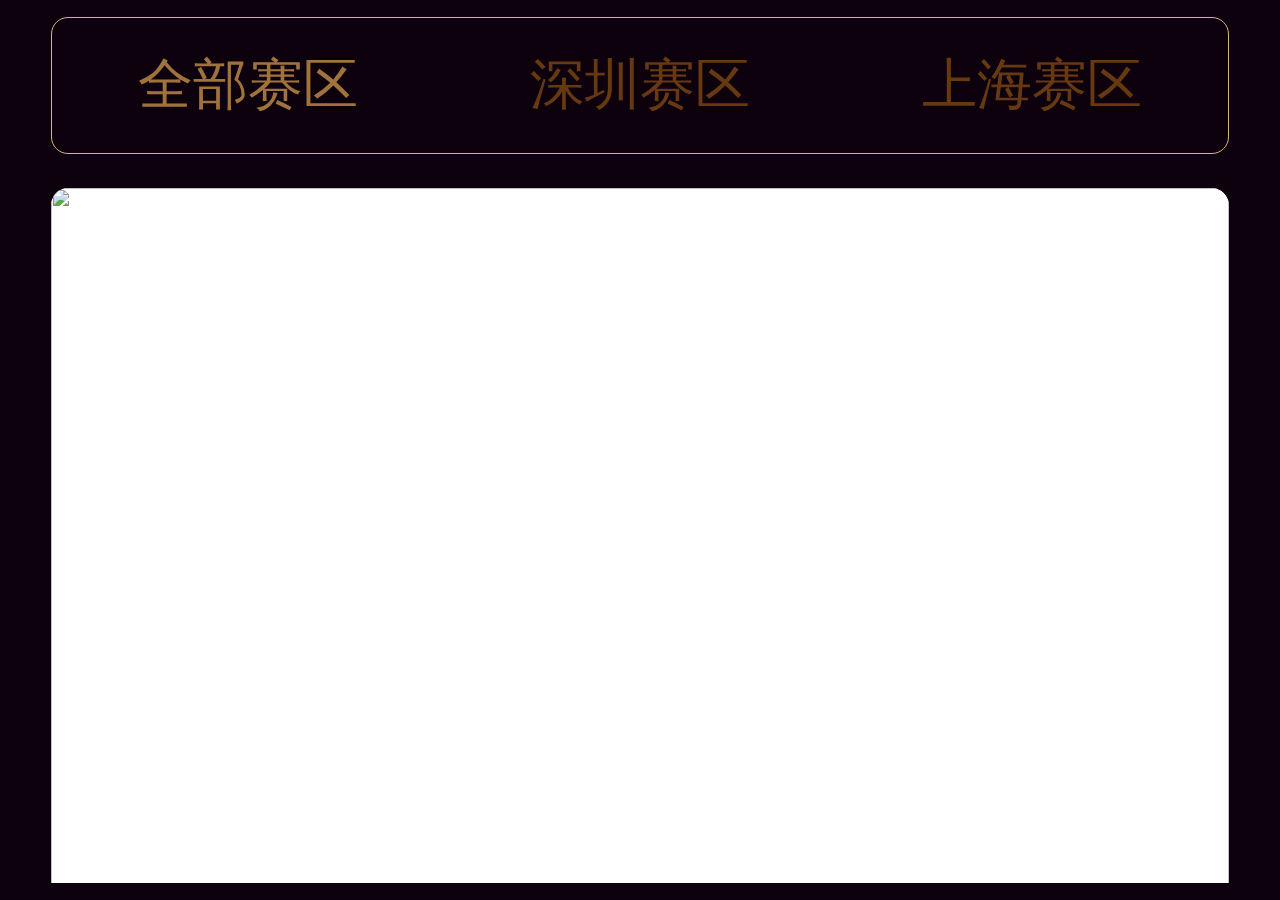
==== subpage.html @ 32ee0525 "finished subpage" ====
<!DOCTYPE html>
<html lang="en">
<head>
  <meta charset="UTF-8" name="viewport" content="width=device-width, initial-scale=1">
  <title>传音</title>
  <link rel="stylesheet" href="fonts/iconfont.css">
  <link rel="stylesheet" href="css/main.css">
</head>
<body>
  <div class="app has-tab">
    <div class="page-tab row w">
      <span class="col v-m active">全部赛区</span>
      <span class="col v-m">深圳赛区</span>
      <span class="col v-m">上海赛区</span>
    </div>
    <div class="page-content">
      <div class="content">
        <div class="view w h">
          <div class="w">
            <div class="card-wrap mt-10">
              <div class="card row">
                <div class="cover v-t col">
                  <div class="w h ht">
                    <img class="w v-t h" src="img/book-hd.png" alt="">
                  </div>
                  <div class="footer row w t-c">
                    <a href="javascript:;" class="iconfont col v-m"></a>
                    <span class="col v-m c-red">
                      <i class="iconfont icon-love love"></i>
                    </span>
                    <a href="javascript:;" class="iconfont icon-right col v-m c-yellow next"></a>
                  </div>
                </div>
                <div class="detail v-t col">
                  <div class="w h ht">
                    <img class="w v-t" src="img/detail.png" alt="">
                    <h2 class="row w">
                      <span class="col v-b t-l fs-14 c-3"><b class="fs-22 f-b mr-3">邓超</b>DengChao</span>
                      <span class="col v-b fs-12 c-9 t-r">来自<i>数字营销</i></span>
                    </h2>
                    <ul class="row w t-c info">
                      <li class="col v-m"><span class="num">180</span><em>cm</em></li>
                      <li class="col v-m"><span class="num">72</span><em>kg</em></li>
                      <li class="col v-m"><span class="num">3</span><em>司龄</em></li>
                    </ul>
                    <ul class="c-4 mt-20">
                      <li class="item"><a href="#" class="tag">水瓶座</a></li>
                      <li class="item"><a href="#" class="tag">看电影</a></li>
                      <li class="item"><a href="#" class="tag">爱唱歌</a></li>
                      <li class="item"><a href="#" class="tag">数码控</a></li>
                    </ul>
                  </div>
                  <div class="footer row w t-c">
                    <a href="javascript:;" class="iconfont icon-left col v-m c-yellow prev"></a>
                    <span class="iconfont icon-loved col v-m c-red" num="1254"></span>
                    <a href="javascript:;" class="iconfont col v-m"></a>
                  </div>
                </div>
              </div>
            </div>
            <div class="card-wrap mt-10">
              <div class="card row">
                <div class="cover v-t col">
                  <div class="w h ht">
                    <img class="w v-t h" src="img/book-hd.png" alt="">
                  </div>
                  <div class="footer row w t-c">
                    <a href="javascript:;" class="iconfont col v-m"></a>
                    <span class="col v-m c-red">
                      <i class="iconfont icon-love love"></i>
                    </span>
                    <a href="javascript:;" class="iconfont icon-right col v-m c-yellow next"></a>
                  </div>
                </div>
                <div class="detail v-t col">
                  <div class="w h ht">
                    <img class="w v-t" src="img/detail.png" alt="">
                    <h2 class="row w">
                      <span class="col v-b t-l fs-14 c-3"><b class="fs-22 f-b mr-3">邓超</b>DengChao</span>
                      <span class="col v-b fs-12 c-9 t-r">来自<i>数字营销</i></span>
                    </h2>
                    <ul class="row w t-c info">
                      <li class="col v-m"><span class="num">180</span><em>cm</em></li>
                      <li class="col v-m"><span class="num">72</span><em>kg</em></li>
                      <li class="col v-m"><span class="num">3</span><em>司龄</em></li>
                    </ul>
                    <ul class="c-4 mt-20">
                      <li class="item"><a href="#" class="tag">水瓶座</a></li>
                      <li class="item"><a href="#" class="tag">看电影</a></li>
                      <li class="item"><a href="#" class="tag">爱唱歌</a></li>
                      <li class="item"><a href="#" class="tag">数码控</a></li>
                    </ul>
                  </div>
                  <div class="footer row w t-c">
                    <a href="javascript:;" class="iconfont icon-left col v-m c-yellow prev"></a>
                    <span class="iconfont icon-loved col v-m c-red" num="1254"></span>
                    <a href="javascript:;" class="iconfont col v-m"></a>
                  </div>
                </div>
              </div>
            </div>
          </div>
        </div>
        <div class="view w h">
          <div class="card-wrap mt-10">
            <div class="card row">
              <div class="cover v-t col">
                <div class="w h ht">
                  <img class="w v-t h" src="img/book-hd.png" alt="">
                </div>
                <div class="footer row w t-c">
                  <a href="javascript:;" class="iconfont col v-m"></a>
                  <span class="col v-m c-red">
                    <i class="iconfont icon-love love"></i>
                  </span>
                  <a href="javascript:;" class="iconfont icon-right col v-m c-yellow next"></a>
                </div>
              </div>
              <div class="detail v-t col">
                <div class="w h ht">
                  <img class="w v-t" src="img/detail.png" alt="">
                  <h2 class="row w">
                    <span class="col v-b t-l fs-14 c-3"><b class="fs-22 f-b mr-3">邓超</b>DengChao</span>
                    <span class="col v-b fs-12 c-9 t-r">来自<i>数字营销</i></span>
                  </h2>
                  <ul class="row w t-c info">
                    <li class="col v-m"><span class="num">180</span><em>cm</em></li>
                    <li class="col v-m"><span class="num">72</span><em>kg</em></li>
                    <li class="col v-m"><span class="num">3</span><em>司龄</em></li>
                  </ul>
                  <ul class="c-4 mt-20">
                    <li class="item"><a href="#" class="tag">水瓶座</a></li>
                    <li class="item"><a href="#" class="tag">看电影</a></li>
                    <li class="item"><a href="#" class="tag">爱唱歌</a></li>
                    <li class="item"><a href="#" class="tag">数码控</a></li>
                  </ul>
                </div>
                <div class="footer row w t-c">
                  <a href="javascript:;" class="iconfont icon-left col v-m c-yellow prev"></a>
                  <span class="iconfont icon-loved col v-m c-red" num="1254"></span>
                  <a href="javascript:;" class="iconfont col v-m"></a>
                </div>
              </div>
            </div>
          </div>
          <div class="card-wrap mt-10">
            <div class="card row">
              <div class="cover v-t col">
                <div class="w h ht">
                  <img class="w v-t h" src="img/book-hd.png" alt="">
                </div>
                <div class="footer row w t-c">
                  <a href="javascript:;" class="iconfont col v-m"></a>
                  <span class="col v-m c-red">
                    <i class="iconfont icon-love love"></i>
                  </span>
                  <a href="javascript:;" class="iconfont icon-right col v-m c-yellow next"></a>
                </div>
              </div>
              <div class="detail v-t col">
                <div class="w h ht">
                  <img class="w v-t" src="img/detail.png" alt="">
                  <h2 class="row w">
                    <span class="col v-b t-l fs-14 c-3"><b class="fs-22 f-b mr-3">邓超</b>DengChao</span>
                    <span class="col v-b fs-12 c-9 t-r">来自<i>数字营销</i></span>
                  </h2>
                  <ul class="row w t-c info">
                    <li class="col v-m"><span class="num">180</span><em>cm</em></li>
                    <li class="col v-m"><span class="num">72</span><em>kg</em></li>
                    <li class="col v-m"><span class="num">3</span><em>司龄</em></li>
                  </ul>
                  <ul class="c-4 mt-20">
                    <li class="item"><a href="#" class="tag">水瓶座</a></li>
                    <li class="item"><a href="#" class="tag">看电影</a></li>
                    <li class="item"><a href="#" class="tag">爱唱歌</a></li>
                    <li class="item"><a href="#" class="tag">数码控</a></li>
                  </ul>
                </div>
                <div class="footer row w t-c">
                  <a href="javascript:;" class="iconfont icon-left col v-m c-yellow prev"></a>
                  <span class="iconfont icon-loved col v-m c-red" num="1254"></span>
                  <a href="javascript:;" class="iconfont col v-m"></a>
                </div>
              </div>
            </div>
          </div>
        </div>
        <div class="view w h">
          <div class="card-wrap mt-10">
            <div class="card row">
              <div class="cover v-t col">
                <div class="w h ht">
                  <img class="w v-t h" src="img/book-hd.png" alt="">
                </div>
                <div class="footer row w t-c">
                  <a href="javascript:;" class="iconfont col v-m"></a>
                  <span class="col v-m c-red">
                    <i class="iconfont icon-love love"></i>
                  </span>
                  <a href="javascript:;" class="iconfont icon-right col v-m c-yellow next"></a>
                </div>
              </div>
              <div class="detail v-t col">
                <div class="w h ht">
                  <img class="w v-t" src="img/detail.png" alt="">
                  <h2 class="row w">
                    <span class="col v-b t-l fs-14 c-3"><b class="fs-22 f-b mr-3">邓超</b>DengChao</span>
                    <span class="col v-b fs-12 c-9 t-r">来自<i>数字营销</i></span>
                  </h2>
                  <ul class="row w t-c info">
                    <li class="col v-m"><span class="num">180</span><em>cm</em></li>
                    <li class="col v-m"><span class="num">72</span><em>kg</em></li>
                    <li class="col v-m"><span class="num">3</span><em>司龄</em></li>
                  </ul>
                  <ul class="c-4 mt-20">
                    <li class="item"><a href="#" class="tag">水瓶座</a></li>
                    <li class="item"><a href="#" class="tag">看电影</a></li>
                    <li class="item"><a href="#" class="tag">爱唱歌</a></li>
                    <li class="item"><a href="#" class="tag">数码控</a></li>
                  </ul>
                </div>
                <div class="footer row w t-c">
                  <a href="javascript:;" class="iconfont icon-left col v-m c-yellow prev"></a>
                  <span class="iconfont icon-loved col v-m c-red" num="1254"></span>
                  <a href="javascript:;" class="iconfont col v-m"></a>
                </div>
              </div>
            </div>
          </div>
          <div class="card-wrap mt-10">
            <div class="card row">
              <div class="cover v-t col">
                <div class="w h ht">
                  <img class="w v-t h" src="img/book-hd.png" alt="">
                </div>
                <div class="footer row w t-c">
                  <a href="javascript:;" class="iconfont col v-m"></a>
                  <span class="col v-m c-red">
                    <i class="iconfont icon-love love"></i>
                  </span>
                  <a href="javascript:;" class="iconfont icon-right col v-m c-yellow next"></a>
                </div>
              </div>
              <div class="detail v-t col">
                <div class="w h ht">
                  <img class="w v-t" src="img/detail.png" alt="">
                  <h2 class="row w">
                    <span class="col v-b t-l fs-14 c-3"><b class="fs-22 f-b mr-3">邓超</b>DengChao</span>
                    <span class="col v-b fs-12 c-9 t-r">来自<i>数字营销</i></span>
                  </h2>
                  <ul class="row w t-c info">
                    <li class="col v-m"><span class="num">180</span><em>cm</em></li>
                    <li class="col v-m"><span class="num">72</span><em>kg</em></li>
                    <li class="col v-m"><span class="num">3</span><em>司龄</em></li>
                  </ul>
                  <ul class="c-4 mt-20">
                    <li class="item"><a href="#" class="tag">水瓶座</a></li>
                    <li class="item"><a href="#" class="tag">看电影</a></li>
                    <li class="item"><a href="#" class="tag">爱唱歌</a></li>
                    <li class="item"><a href="#" class="tag">数码控</a></li>
                  </ul>
                </div>
                <div class="footer row w t-c">
                  <a href="javascript:;" class="iconfont icon-left col v-m c-yellow prev"></a>
                  <span class="iconfont icon-loved col v-m c-red" num="1254"></span>
                  <a href="javascript:;" class="iconfont col v-m"></a>
                </div>
              </div>
            </div>
          </div>
          <div class="card-wrap mt-10">
            <div class="card row">
              <div class="cover v-t col">
                <div class="w h ht">
                  <img class="w v-t h" src="img/book-hd.png" alt="">
                </div>
                <div class="footer row w t-c">
                  <a href="javascript:;" class="iconfont col v-m"></a>
                  <span class="col v-m c-red">
                    <i class="iconfont icon-love love"></i>
                  </span>
                  <a href="javascript:;" class="iconfont icon-right col v-m c-yellow next"></a>
                </div>
              </div>
              <div class="detail v-t col">
                <div class="w h ht">
                  <img class="w v-t" src="img/detail.png" alt="">
                  <h2 class="row w">
                    <span class="col v-b t-l fs-14 c-3"><b class="fs-22 f-b mr-3">邓超</b>DengChao</span>
                    <span class="col v-b fs-12 c-9 t-r">来自<i>数字营销</i></span>
                  </h2>
                  <ul class="row w t-c info">
                    <li class="col v-m"><span class="num">180</span><em>cm</em></li>
                    <li class="col v-m"><span class="num">72</span><em>kg</em></li>
                    <li class="col v-m"><span class="num">3</span><em>司龄</em></li>
                  </ul>
                  <ul class="c-4 mt-20">
                    <li class="item"><a href="#" class="tag">水瓶座</a></li>
                    <li class="item"><a href="#" class="tag">看电影</a></li>
                    <li class="item"><a href="#" class="tag">爱唱歌</a></li>
                    <li class="item"><a href="#" class="tag">数码控</a></li>
                  </ul>
                </div>
                <div class="footer row w t-c">
                  <a href="javascript:;" class="iconfont icon-left col v-m c-yellow prev"></a>
                  <span class="iconfont icon-loved col v-m c-red" num="1254"></span>
                  <a href="javascript:;" class="iconfont col v-m"></a>
                </div>
              </div>
            </div>
          </div>
        </div>
      </div>
    </div>
  </div>
  <script src="js/zepto.min.js"></script>
  <script>
    // (function(){
    //   var width=$(".view").width();
    //   $(".cover,.detail").width(width)
    // })()
    /*切换详情*/
    ;(function(){
      $(".card-wrap").find(".next").click(function(){
        var parent=$(this).parents(".card-wrap");
        parent.addClass("next");
        parent.find(".prev").click(function(){
          parent.removeClass("next")
        })
      })
    })()
    /*关注*/
    ;(function(){
      $(".love").click(function(){
        $(this).toggleClass("icon-loved")
      })
    })()
    /*tab切换*/
    ;(function(i){
      var index=i;
      var tab=$(".page-tab");
      init();
      function init(){
        var width=tab.width();
        $(".content").width(width*tab.children().length)
        $(".content .view").width(width);
        move(index)
      }
      tab.children().click(function(){
        var i=$(this).index();
        move(i)
      })
      function move(index){
        tab.children().eq(index).addClass("active").siblings().removeClass("active");
        $(".content").css("margin-left",-index*tab.width());
      }
    })(0)
    /*单页面滚到最底部，去掉底部阴影*/
    // ;(function(){
    //   $(".view").scroll(function(ev){
    //     console.log($(this).scrollTop(),$(this).height(),$(this).children().height());
    //     if($(this).children(".w").height()-($(this).scrollTop()+$(this).height())<=20){
    //     }
    //   })
    // })()
  </script>
</body>
</html>
---- css/main.css ----
html,body{height:100%;margin:0;background:#0D010E;}
.index{background:url(../img/bg-hd.png) no-repeat center top;background-size:contain;}
a{-webkit-tap-highlight-color:rgba(0,0,0,0);text-decoration:none;}
ul{padding:0;margin:0;}
h1,h2,h3,h4,b{font-weight:normal;}
i{font-style:normal;}
html{font-size:calc(100vw/37.5);}/*iphone 6*/
body,input{font-family:microsoft yahei,Helvetica;}
input:focus{outline:none;}
*{box-sizing:border-box;}
table{table-layout: fixed;border-spacing: 0;border-collapse: collapse;}
.row{display:table;table-layout: fixed;}
.col{display:table-cell;}
.w{width:100%;}.h{height:100%;}
.v-t{vertical-align:top;}.v-m{vertical-align: middle;}.v-b{vertical-align: bottom;}
.t-c{text-align:center;}.t-r{text-align:right;}
.c-yellow{color:#D5B67D;}.c-red{color:#D40001;}.c-9{color:#999;}.c-3{color:#333;}
.f-b{font-weight:bold;}
.fs-12{font-size:1.2rem;}.fs-14{font-size:1.4rem;}.fs-22{font-size:2.2rem;}
.mt-20{margin-top:2rem;}.mt-10{margin-top:1rem;}.mr-3{margin-right:0.3rem;}
.plr-20{padding-left:2rem;padding-right:2rem;}
.app{width:100%;height:100%;overflow:hidden;position:relative;}
.page-content{height:100%;width:100%;overflow:hidden;}
.app .content{height:100%;font-size:0;transition:0.3s;}
.view{overflow:auto;display:inline-block;}
.view.more:after{content:"";display:inline-block;width:100%;height:4rem;position:fixed;bottom:0;left:0;background:-webkit-linear-gradient(top,rgba(255,255,255,0),rgba(0,0,0,0.4))}
.has-tab{padding:5rem 1.5rem 0 1.5rem;}
.index .app{background-size:contain;background:url(../img/bg-b.png) no-repeat center bottom;}
.login{padding:4rem 2rem;}
.panel{border-radius:0.5rem;background:rgba(255,255,255,0.15);padding:0 0.5rem;}
.panel .col{padding:0.5rem 0;}
.panel .row:first-child{border-bottom:1px solid rgba(255,255,255,0.15);}
.panel .iconfont{width:20%;text-align:center;font-size:2rem;}
.input{width:100%;background:none;border:none;border-radius:0.5rem;font-size:1.6rem;padding:0.5rem 1rem;color:#D5B67D;}
.input::-webkit-input-placeholder{color:#666;}
.btn{display:inline-block;font-size:1.8rem;padding:0.8rem 3rem;text-align:center;}
.btn:active{background:rgba(255,255,255,0.1);}
.login .btn{border:1px solid #D5B67D;border-radius:0.5rem;color:#D5B67D;}
.link{font-size:1.2rem;color:rgba(255,255,255,0.6);}
.pop-wrap{position:fixed;top:-100%;left:0;width:100%;padding:2rem;transition:0.3s;}
.pop{padding:2rem 1rem;border:1px solid rgba(255,255,255,0.2);background:rgba(0,0,0,0.4);border-radius:0.5rem;font-size:1.4rem;color:#fff;position:relative;}
.pop h2{font-weight:normal;font-size:2rem;margin:0;text-align:center;color:#D5B67D;}
.pop p{margin:0.5rem 0;line-height:1.5;padding:0 1rem;}
.pop .close{position:absolute;right:1rem;top:1rem;font-size:1.8rem;color:#D5B67D;}
.show-pop .pop-wrap{top:0;}
.page-tab{height:4rem;border:1px solid #D5B67D;border-radius:0.5rem;text-align:center;font-size:1.6rem;color:#673910;margin-top:-4.5rem;}
.page-tab .active{color:#A0733D;}
.card-wrap{width:100%;overflow:hidden;border-radius:0.5rem;}
.card-wrap.next .card{margin-left:-100%;}
.card{width:200%;font-size:0;display:inline-block;transition:0.3s;}
.cover,.detail{border-radius:0.5rem;width:50%;height:100%;background:#fff;font-size:1.2rem;}
.detail .ht{padding:1rem;}
.card-wrap .footer{height:5rem;background:#fff;border-top:1px solid #B2B2B2;}
.footer .iconfont{font-size:2rem;position:relative;transition:0.3s;}
.footer .iconfont:after{content:attr(num);position:absolute;font-size:1.6rem;color:#666;font-family:"方正兰亭超细黑简体";top:50%;margin-top:-0.8rem;}
.footer a:active{background:rgba(0,0,0,0.1)}
.footer a{width:4rem;transition:0.3s;}
.ht{height:34rem;}
.info{height:6rem;margin:0;}
.info .col{border-left:1px solid #D4D4D4;width:33.3%;font-size:4rem;}
.info .col em{font-size:1.2rem;font-style:normal;color:#999;margin-left:0.3rem;}
.info .col:first-child{border-left:none;}
.num{font-family:"方正兰亭超细黑简体";}
.tag{display:inline-block;font-size:1.6rem;padding:0 0.8rem;background:#E6E6E6;border-radius:0.5rem;border:1px solid #ccc;color:#333;height:2.6rem;line-height:2.4rem;}
.tag:active{color:#D5B67D;}
.c-4{display:block;margin-left: -0.5rem;margin-right:-0.5rem;font-size:0;}
.c-4 .item{width:25%;text-align:center;padding:0 0.5rem;display:inline-block;}

@font-face {
    font-family: "方正兰亭超细黑简体";
    src: url("../fonts/fzltxh.eot"); /* IE9 */
    src: url("../fonts/fzltxh.eot?#iefix") format("embedded-opentype"), /* IE6-IE8 */
    
    url("../fonts/fzltxh.woff") format("woff"), /* chrome、firefox */
    url("../fonts/fzltxh.ttf") format("truetype"), /* chrome、firefox、opera、Safari, Android, iOS 4.2+ */
    
    url("../fonts/fzltxh.svg#方正兰亭超细黑简体") format("svg"); /* iOS 4.1- */
    font-style: normal;
    font-weight: normal;
}
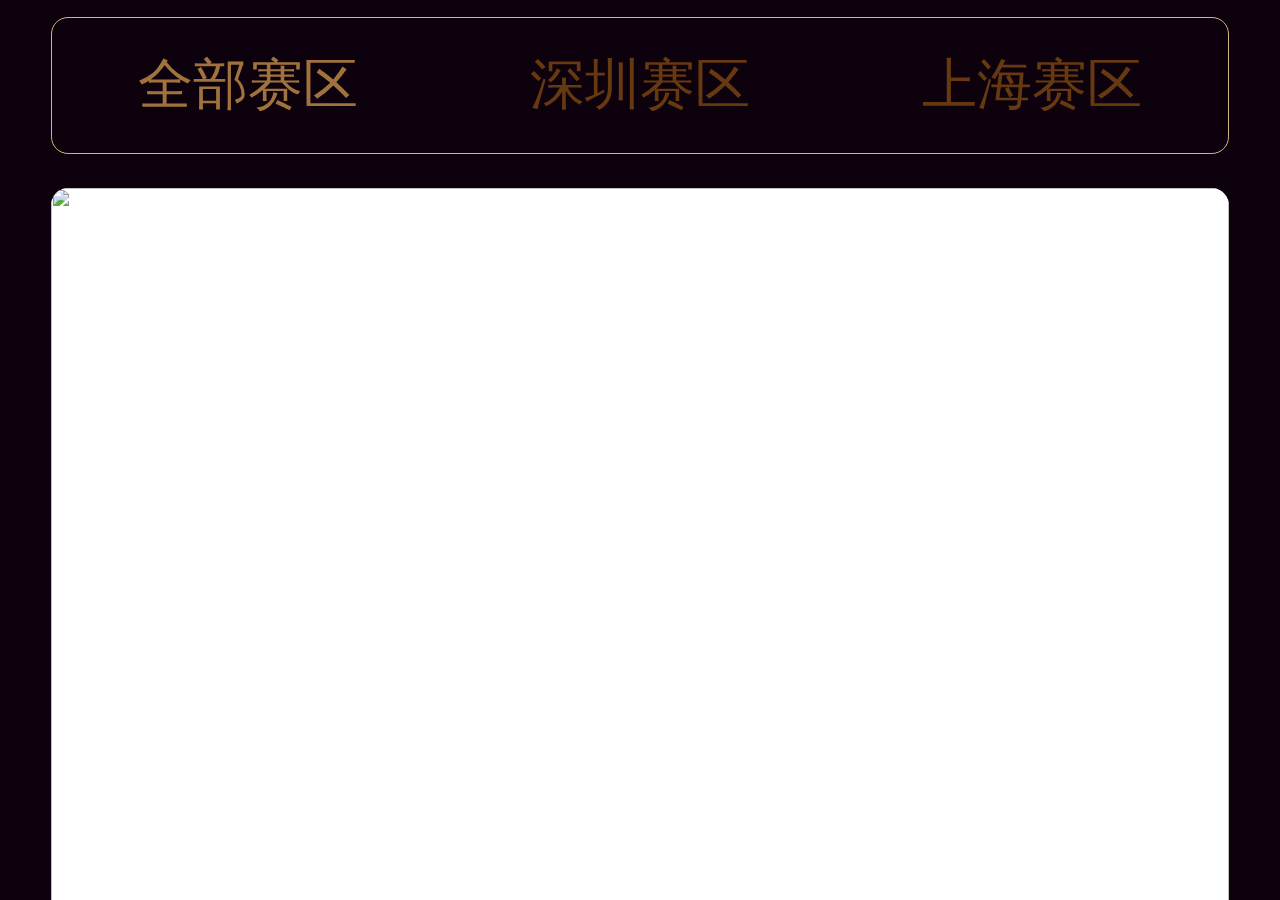
==== commit 4cd00c0a: "修改" ====
--- a/subpage.html
+++ b/subpage.html
@@ -17,7 +17,7 @@
       <div class="content">
         <div class="view w h">
           <div class="w">
-            <div class="card-wrap mt-10">
+            <div class="card-wrap">
               <div class="card row">
                 <div class="cover v-t col">
                   <div class="w h ht">
@@ -33,7 +33,12 @@
                 </div>
                 <div class="detail v-t col">
                   <div class="w h ht">
-                    <img class="w v-t" src="img/detail.png" alt="">
+                    <div class="row w video">
+                      <div class="col v-m" type="高清">
+                        <a href="javascript:;" class="iconfont icon-play"></a>
+                        <img class="w" src="img/detail.png" alt="">
+                      </div>
+                    </div>
                     <h2 class="row w">
                       <span class="col v-b t-l fs-14 c-3"><b class="fs-22 f-b mr-3">邓超</b>DengChao</span>
                       <span class="col v-b fs-12 c-9 t-r">来自<i>数字营销</i></span>
@@ -58,7 +63,7 @@
                 </div>
               </div>
             </div>
-            <div class="card-wrap mt-10">
+            <div class="card-wrap">
               <div class="card row">
                 <div class="cover v-t col">
                   <div class="w h ht">
@@ -74,7 +79,12 @@
                 </div>
                 <div class="detail v-t col">
                   <div class="w h ht">
-                    <img class="w v-t" src="img/detail.png" alt="">
+                    <div class="row w video">
+                      <div class="col v-m" type="高清">
+                        <a href="javascript:;" class="iconfont icon-play"></a>
+                        <img class="w" src="img/detail.png" alt="">
+                      </div>
+                    </div>
                     <h2 class="row w">
                       <span class="col v-b t-l fs-14 c-3"><b class="fs-22 f-b mr-3">邓超</b>DengChao</span>
                       <span class="col v-b fs-12 c-9 t-r">来自<i>数字营销</i></span>
@@ -102,7 +112,7 @@
           </div>
         </div>
         <div class="view w h">
-          <div class="card-wrap mt-10">
+          <div class="card-wrap">
             <div class="card row">
               <div class="cover v-t col">
                 <div class="w h ht">
@@ -118,7 +128,12 @@
               </div>
               <div class="detail v-t col">
                 <div class="w h ht">
-                  <img class="w v-t" src="img/detail.png" alt="">
+                  <div class="row w video">
+                    <div class="col v-m" type="高清">
+                      <a href="javascript:;" class="iconfont icon-play"></a>
+                      <img class="w" src="img/detail.png" alt="">
+                    </div>
+                  </div>
                   <h2 class="row w">
                     <span class="col v-b t-l fs-14 c-3"><b class="fs-22 f-b mr-3">邓超</b>DengChao</span>
                     <span class="col v-b fs-12 c-9 t-r">来自<i>数字营销</i></span>
@@ -143,7 +158,7 @@
               </div>
             </div>
           </div>
-          <div class="card-wrap mt-10">
+          <div class="card-wrap">
             <div class="card row">
               <div class="cover v-t col">
                 <div class="w h ht">
@@ -159,7 +174,12 @@
               </div>
               <div class="detail v-t col">
                 <div class="w h ht">
-                  <img class="w v-t" src="img/detail.png" alt="">
+                  <div class="row w video">
+                    <div class="col v-m" type="高清">
+                      <a href="javascript:;" class="iconfont icon-play"></a>
+                      <img class="w" src="img/detail.png" alt="">
+                    </div>
+                  </div>
                   <h2 class="row w">
                     <span class="col v-b t-l fs-14 c-3"><b class="fs-22 f-b mr-3">邓超</b>DengChao</span>
                     <span class="col v-b fs-12 c-9 t-r">来自<i>数字营销</i></span>
@@ -186,7 +206,7 @@
           </div>
         </div>
         <div class="view w h">
-          <div class="card-wrap mt-10">
+          <div class="card-wrap">
             <div class="card row">
               <div class="cover v-t col">
                 <div class="w h ht">
@@ -202,7 +222,12 @@
               </div>
               <div class="detail v-t col">
                 <div class="w h ht">
-                  <img class="w v-t" src="img/detail.png" alt="">
+                  <div class="row w video">
+                    <div class="col v-m" type="高清">
+                      <a href="javascript:;" class="iconfont icon-play"></a>
+                      <img class="w" src="img/detail.png" alt="">
+                    </div>
+                  </div>
                   <h2 class="row w">
                     <span class="col v-b t-l fs-14 c-3"><b class="fs-22 f-b mr-3">邓超</b>DengChao</span>
                     <span class="col v-b fs-12 c-9 t-r">来自<i>数字营销</i></span>
@@ -227,7 +252,7 @@
               </div>
             </div>
           </div>
-          <div class="card-wrap mt-10">
+          <div class="card-wrap">
             <div class="card row">
               <div class="cover v-t col">
                 <div class="w h ht">
@@ -243,7 +268,12 @@
               </div>
               <div class="detail v-t col">
                 <div class="w h ht">
-                  <img class="w v-t" src="img/detail.png" alt="">
+                  <div class="row w video">
+                    <div class="col v-m" type="高清">
+                      <a href="javascript:;" class="iconfont icon-play"></a>
+                      <img class="w" src="img/detail.png" alt="">
+                    </div>
+                  </div>
                   <h2 class="row w">
                     <span class="col v-b t-l fs-14 c-3"><b class="fs-22 f-b mr-3">邓超</b>DengChao</span>
                     <span class="col v-b fs-12 c-9 t-r">来自<i>数字营销</i></span>
@@ -268,7 +298,7 @@
               </div>
             </div>
           </div>
-          <div class="card-wrap mt-10">
+          <div class="card-wrap">
             <div class="card row">
               <div class="cover v-t col">
                 <div class="w h ht">
@@ -284,7 +314,12 @@
               </div>
               <div class="detail v-t col">
                 <div class="w h ht">
-                  <img class="w v-t" src="img/detail.png" alt="">
+                  <div class="row w video">
+                    <div class="col v-m" type="高清">
+                      <a href="javascript:;" class="iconfont icon-play"></a>
+                      <img class="w" src="img/detail.png" alt="">
+                    </div>
+                  </div>
                   <h2 class="row w">
                     <span class="col v-b t-l fs-14 c-3"><b class="fs-22 f-b mr-3">邓超</b>DengChao</span>
                     <span class="col v-b fs-12 c-9 t-r">来自<i>数字营销</i></span>
--- a/fonts/iconfont.css
+++ b/fonts/iconfont.css
@@ -0,0 +1,35 @@
+
+@font-face {font-family: "iconfont";
+  src: url('iconfont.eot?t=1480827108157'); /* IE9*/
+  src: url('iconfont.eot?t=1480827108157#iefix') format('embedded-opentype'), /* IE6-IE8 */
+  url('iconfont.woff?t=1480827108157') format('woff'), /* chrome, firefox */
+  url('iconfont.ttf?t=1480827108157') format('truetype'), /* chrome, firefox, opera, Safari, Android, iOS 4.2+*/
+  url('iconfont.svg?t=1480827108157#iconfont') format('svg'); /* iOS 4.1- */
+}
+
+.iconfont {
+  font-family:"iconfont" !important;
+  font-size:16px;
+  font-style:normal;
+  -webkit-font-smoothing: antialiased;
+  -webkit-text-stroke-width: 0.2px;
+  -moz-osx-font-smoothing: grayscale;
+}
+
+.icon-play:before { content: "\e609"; }
+
+.icon-close:before { content: "\e827"; }
+
+.icon-name:before { content: "\e828"; }
+
+.icon-left:before { content: "\e829"; }
+
+.icon-love:before { content: "\e82a"; }
+
+.icon-right:before { content: "\e82b"; }
+
+.icon-loved:before { content: "\e82c"; }
+
+.icon-user:before { content: "\e82d"; }
+
+.icon-stop:before { content: "\e6d2"; }--- a/css/main.css
+++ b/css/main.css
@@ -43,9 +43,9 @@
 .pop p{margin:0.5rem 0;line-height:1.5;padding:0 1rem;}
 .pop .close{position:absolute;right:1rem;top:1rem;font-size:1.8rem;color:#D5B67D;}
 .show-pop .pop-wrap{top:0;}
-.page-tab{height:4rem;border:1px solid #D5B67D;border-radius:0.5rem;text-align:center;font-size:1.6rem;color:#673910;margin-top:-4.5rem;}
+.page-tab{height:4rem;border:1px solid #D5B67D;border-radius:0.5rem;text-align:center;font-size:1.6rem;color:#673910;margin-top:-4.5rem;margin-bottom:0.5rem;}
 .page-tab .active{color:#A0733D;}
-.card-wrap{width:100%;overflow:hidden;border-radius:0.5rem;}
+.card-wrap{width:100%;overflow:hidden;border-radius:0.5rem;margin:0.5rem 0 1rem 0;}
 .card-wrap.next .card{margin-left:-100%;}
 .card{width:200%;font-size:0;display:inline-block;transition:0.3s;}
 .cover,.detail{border-radius:0.5rem;width:50%;height:100%;background:#fff;font-size:1.2rem;}
@@ -65,6 +65,9 @@
 .tag:active{color:#D5B67D;}
 .c-4{display:block;margin-left: -0.5rem;margin-right:-0.5rem;font-size:0;}
 .c-4 .item{width:25%;text-align:center;padding:0 0.5rem;display:inline-block;}
+.video .col{position:relative;}
+.video .col:after{content:attr(type);position:absolute;top:0;right:0;z-index:10;background:#4800CA;padding:0.5rem 0.8rem;color:#fff;font-size:1.4rem;}
+.video .iconfont{position:absolute;top:50%;left:50%;font-size:6rem;color:rgba(255,255,255,0.6);margin-top:-3rem;margin-left:-2rem;}
 
 @font-face {
     font-family: "方正兰亭超细黑简体";
@@ -77,4 +80,21 @@
     url("../fonts/fzltxh.svg#方正兰亭超细黑简体") format("svg"); /* iOS 4.1- */
     font-style: normal;
     font-weight: normal;
+}
+/*iphone6 plus*/
+@media screen and (max-width:414px){
+  html{font-size:calc(100vw/41.1)}
+  .ht{height:36rem;}
+}
+/*iphone5*/
+@media screen and (max-width:320px){
+  html{font-size:calc(100vw/32)}
+  .pop-wrap{padding:0.5rem;}
+  .login{padding:2rem;}
+  .pop{padding:1rem;}
+  .pop p{line-height:1.2;}
+  .ht{height:32rem;}
+  .has-tab{padding:5rem 0.5rem 0 0.5rem;}
+  .tag{font-size:1.2rem;}
+  .info .col{font-size:3rem;}
 }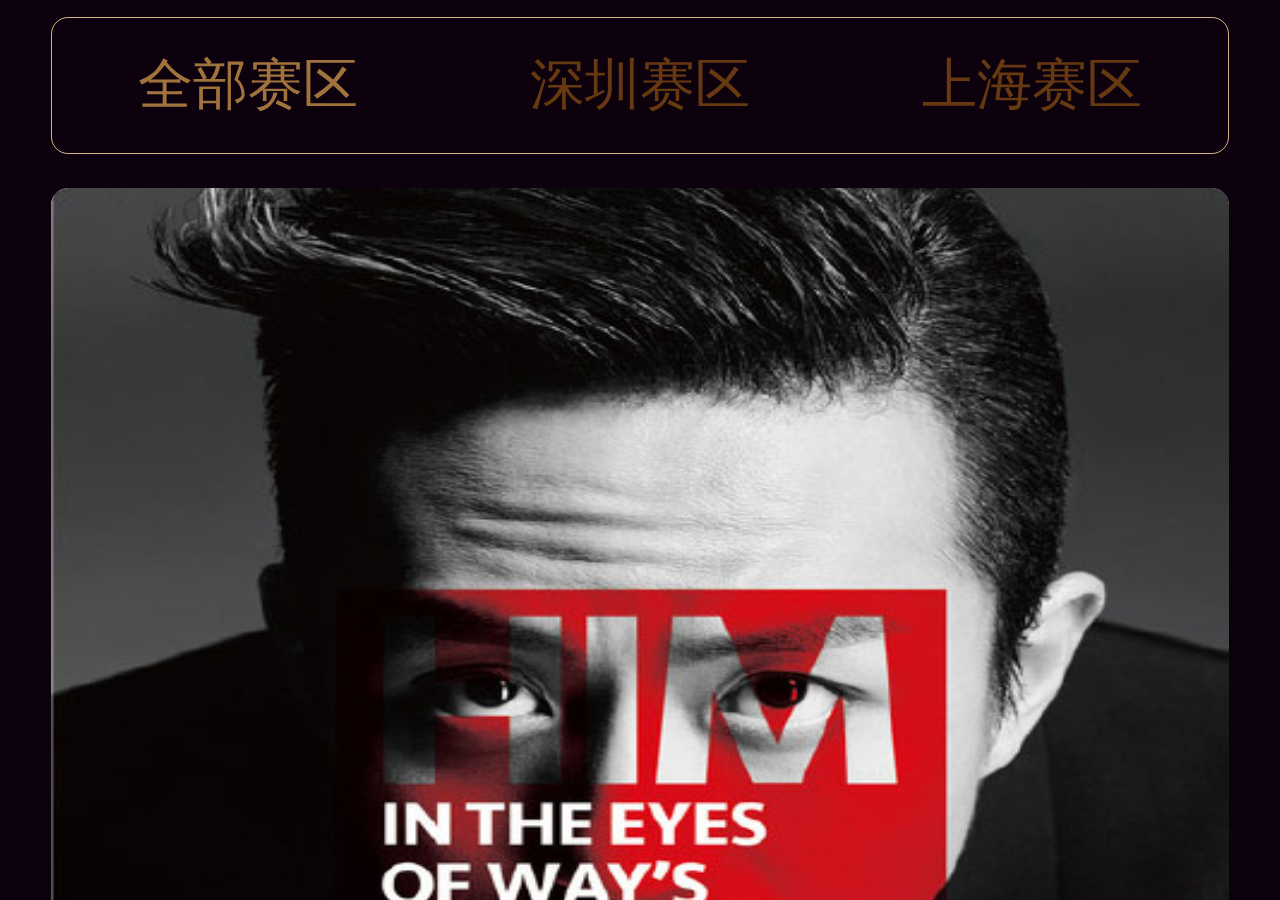
==== commit e993eae4: "图片优化" ====
--- a/subpage.html
+++ b/subpage.html
@@ -21,7 +21,7 @@
               <div class="card row">
                 <div class="cover v-t col">
                   <div class="w h ht">
-                    <img class="w v-t h" src="img/book-hd.png" alt="">
+                    <img class="w v-t h" src="img/book-hd.jpg" alt="">
                   </div>
                   <div class="footer row w t-c">
                     <a href="javascript:;" class="iconfont col v-m"></a>
@@ -36,7 +36,7 @@
                     <div class="row w video">
                       <div class="col v-m" type="高清">
                         <a href="javascript:;" class="iconfont icon-play"></a>
-                        <img class="w" src="img/detail.png" alt="">
+                        <img class="w" src="img/detail.jpg" alt="">
                       </div>
                     </div>
                     <h2 class="row w">
@@ -67,7 +67,7 @@
               <div class="card row">
                 <div class="cover v-t col">
                   <div class="w h ht">
-                    <img class="w v-t h" src="img/book-hd.png" alt="">
+                    <img class="w v-t h" src="img/book-hd.jpg" alt="">
                   </div>
                   <div class="footer row w t-c">
                     <a href="javascript:;" class="iconfont col v-m"></a>
@@ -82,7 +82,7 @@
                     <div class="row w video">
                       <div class="col v-m" type="高清">
                         <a href="javascript:;" class="iconfont icon-play"></a>
-                        <img class="w" src="img/detail.png" alt="">
+                        <img class="w" src="img/detail.jpg" alt="">
                       </div>
                     </div>
                     <h2 class="row w">
@@ -116,7 +116,7 @@
             <div class="card row">
               <div class="cover v-t col">
                 <div class="w h ht">
-                  <img class="w v-t h" src="img/book-hd.png" alt="">
+                  <img class="w v-t h" src="img/book-hd.jpg" alt="">
                 </div>
                 <div class="footer row w t-c">
                   <a href="javascript:;" class="iconfont col v-m"></a>
@@ -131,7 +131,7 @@
                   <div class="row w video">
                     <div class="col v-m" type="高清">
                       <a href="javascript:;" class="iconfont icon-play"></a>
-                      <img class="w" src="img/detail.png" alt="">
+                      <img class="w" src="img/detail.jpg" alt="">
                     </div>
                   </div>
                   <h2 class="row w">
@@ -162,7 +162,7 @@
             <div class="card row">
               <div class="cover v-t col">
                 <div class="w h ht">
-                  <img class="w v-t h" src="img/book-hd.png" alt="">
+                  <img class="w v-t h" src="img/book-hd.jpg" alt="">
                 </div>
                 <div class="footer row w t-c">
                   <a href="javascript:;" class="iconfont col v-m"></a>
@@ -177,7 +177,7 @@
                   <div class="row w video">
                     <div class="col v-m" type="高清">
                       <a href="javascript:;" class="iconfont icon-play"></a>
-                      <img class="w" src="img/detail.png" alt="">
+                      <img class="w" src="img/detail.jpg" alt="">
                     </div>
                   </div>
                   <h2 class="row w">
@@ -210,7 +210,7 @@
             <div class="card row">
               <div class="cover v-t col">
                 <div class="w h ht">
-                  <img class="w v-t h" src="img/book-hd.png" alt="">
+                  <img class="w v-t h" src="img/book-hd.jpg" alt="">
                 </div>
                 <div class="footer row w t-c">
                   <a href="javascript:;" class="iconfont col v-m"></a>
@@ -225,7 +225,7 @@
                   <div class="row w video">
                     <div class="col v-m" type="高清">
                       <a href="javascript:;" class="iconfont icon-play"></a>
-                      <img class="w" src="img/detail.png" alt="">
+                      <img class="w" src="img/detail.jpg" alt="">
                     </div>
                   </div>
                   <h2 class="row w">
@@ -256,7 +256,7 @@
             <div class="card row">
               <div class="cover v-t col">
                 <div class="w h ht">
-                  <img class="w v-t h" src="img/book-hd.png" alt="">
+                  <img class="w v-t h" src="img/book-hd.jpg" alt="">
                 </div>
                 <div class="footer row w t-c">
                   <a href="javascript:;" class="iconfont col v-m"></a>
@@ -271,7 +271,7 @@
                   <div class="row w video">
                     <div class="col v-m" type="高清">
                       <a href="javascript:;" class="iconfont icon-play"></a>
-                      <img class="w" src="img/detail.png" alt="">
+                      <img class="w" src="img/detail.jpg" alt="">
                     </div>
                   </div>
                   <h2 class="row w">
@@ -302,7 +302,7 @@
             <div class="card row">
               <div class="cover v-t col">
                 <div class="w h ht">
-                  <img class="w v-t h" src="img/book-hd.png" alt="">
+                  <img class="w v-t h" src="img/book-hd.jpg" alt="">
                 </div>
                 <div class="footer row w t-c">
                   <a href="javascript:;" class="iconfont col v-m"></a>
@@ -317,7 +317,7 @@
                   <div class="row w video">
                     <div class="col v-m" type="高清">
                       <a href="javascript:;" class="iconfont icon-play"></a>
-                      <img class="w" src="img/detail.png" alt="">
+                      <img class="w" src="img/detail.jpg" alt="">
                     </div>
                   </div>
                   <h2 class="row w">
--- a/css/main.css
+++ b/css/main.css
@@ -1,5 +1,5 @@
 html,body{height:100%;margin:0;background:#0D010E;}
-.index{background:url(../img/bg-hd.png) no-repeat center top;background-size:contain;}
+.index{background:url(../img/bg-hd.jpg) no-repeat center top;background-size:contain;}
 a{-webkit-tap-highlight-color:rgba(0,0,0,0);text-decoration:none;}
 ul{padding:0;margin:0;}
 h1,h2,h3,h4,b{font-weight:normal;}
@@ -25,7 +25,7 @@
 .view{overflow:auto;display:inline-block;}
 .view.more:after{content:"";display:inline-block;width:100%;height:4rem;position:fixed;bottom:0;left:0;background:-webkit-linear-gradient(top,rgba(255,255,255,0),rgba(0,0,0,0.4))}
 .has-tab{padding:5rem 1.5rem 0 1.5rem;}
-.index .app{background-size:contain;background:url(../img/bg-b.png) no-repeat center bottom;}
+.index .app{background-size:contain;background:url(../img/bg-b.jpg) no-repeat center bottom;}
 .login{padding:4rem 2rem;}
 .panel{border-radius:0.5rem;background:rgba(255,255,255,0.15);padding:0 0.5rem;}
 .panel .col{padding:0.5rem 0;}
